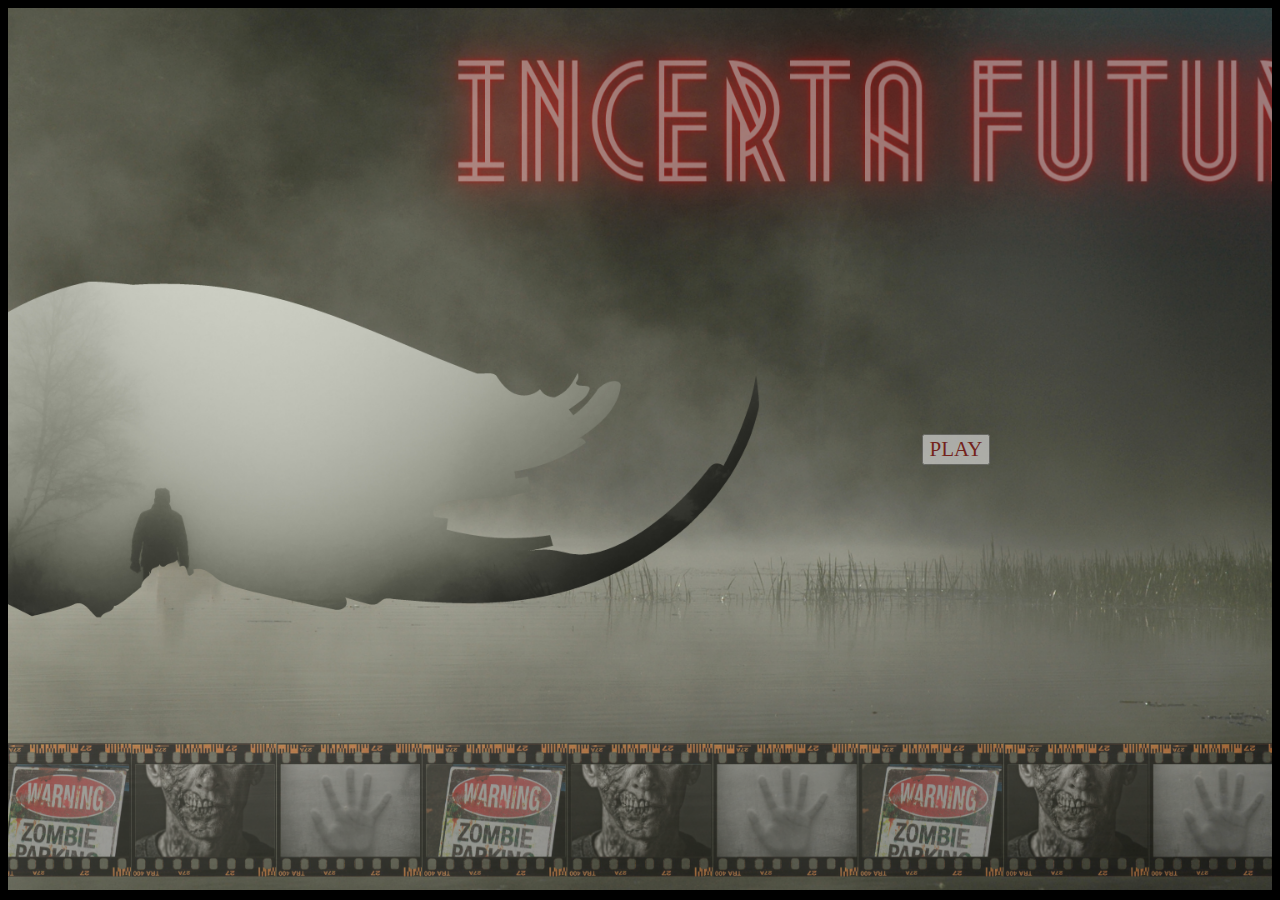
==== index.html @ 1947eb31 "Update index.html" ====
<html>
    <style>
        body, html{
            height: 99%;
            background-color: black;
            color: wheat;
            font-size: 18px;
            text-align: center;
        }
        .audio{
            background-image: url("incerta\ futuri.png");
            height: 100%;
            background-position: center;
            background-size: cover;
            background-repeat: no-repeat;
            display: flex;
            flex-direction: row;
            align-content: center;
            align-items: center;
            background-attachment: fixed;
            width: 100%;
            font-family: metropolis;
        }
        .container1, .container2{
            display: flex;
            align-items: center;
            justify-content: center;
            width: 50%;
            font-family: 'MetropolisRegular';
            font-weight: normal;
            font-style: normal;
            color: #8f0000;
            opacity: 58%;
            flex-direction: column;
            text-shadow: 2px 2px black;
        }
        button{
            font-family: 'MetropolisRegular';
            font-weight: normal;
            font-style: normal;
            color: #8f0000;
            font-size: 21px;
          }
          #new{
              text-align: center;
              color: wheat;
              height: 100%;
              font-size: 21px;
          }
          .wakingup{
              padding: 10px;
              font-size: 21px;
              transition: ease-in;
          }
    </style>
    <script>
        function run(){
            document.getElementById("message").hidden = false
            document.getElementById("bttn").hidden = true
            document.getElementById("start").hidden = false
            var msc = new Audio('mixkit-piano-horror-671.mp3')
            msc.play()
        }
        function start(){
            document.getElementById("new").hidden = false;
            document.getElementById("scro").hidden = false;
            document.getElementsByClassName("container2").hidden = true;
            document.getElementById('start').hidden = true;
            document.getElementById('message').hidden = true;
        }
        function janela(){
            document.getElementById("new").hidden = true;
            document.getElementById("janela").hidden = false;
        }
        function barulho(){
            document.getElementById("new").hidden = true;
            document.getElementById("barulho").hidden = false;
        }
    </script>
    <body>
        <link rel="stylesheet" media="screen" href="https://fontlibrary.org//face/metropolis" type="text/css"/>
        <div hidden="false" id="ad" class="audio">
            <div class="container1">
                
            </div>
            <div class="container2">
                <button id="bttn" onclick="run()"> PLAY </button>
                <h1 id="message" hidden="true"> FUCK THIS! </h1>
                <button hidden="true" id="start" onclick="start()"> START </button>
                <h1 hidden="true" id="scro"> Role para baixo </h1>
            </div>
        </div>
        <div hidden="false" id="new">
            <h1> BEM-VINDO... QUANTO TEMPO SUMIDO </h1>
            <p> Você acorda, atordoado em uma cama de hospital</p>
            <p> Tudo ao seu redor parece estar abandonado ...</p>
            <p> Você não se lembra de nada...</p>
            <div class="wakingup">
                <p> Você escuta um barulho vindo da janela... </p>
                <p> quando estava prestes a virar para dar uma olha um grito vindo dos corredores do hospital </p>
                <p> o que você faz? </p>
                <div class="choices"> 
                    <button onclick="janela()"> Olhar pela janela </button>
                    <button onclick="barulho()"> Ir atrás do barulho </button>
                </div>
            </div>
        </div>
        <div hidden="true" id="janela" style="padding: 10px; height: 100%; vertical-align: middle; place-items:unset;">
            <h1> Voce escolheu olhar pela janela </h1>
            <p style="font-size: 12px;"> <i>Devido a sua escolha, o final foi alterado</i> </p>
            <p>
                Ao chegar perto da janela você começar a ver cidade abandonada <br>
                onde a natureza reencontra o seu lugar.... <br>
                <br>
                Em baixo de um pinheiro você vê um homem deitado... <br>
                será que ele está dormindo? <br>
            </p>
            <h1> Você tem duas opções </h1>
            <button> Tentar chamar ele grintando </button>
            <button> Levantar da cama </button>
        </div>
        <div hidden="true" id="barulho" style="padding: 10px; height: 100%; vertical-align: middle; place-items:unset;">
            <h1> Voce escolheu seguir o barulho </h1>
            <p style="font-size: 12px;"> <i>Devido a sua escolha, o final foi alterado</i> </p>
            <p>
                Ao sair do seu quarto você encontra corredores vazions <br>
                <i>destruidos</i><br>
                <br>
                <br>
                Continuando andando pelos corredores <i> silenciosos </i> você começa a se sentir confuso <br>
                <br>
                <i> <b> cade o barulho? </b> </i> você se pergunta <br>
            </p>
            <h1> Você tem duas opções </h1>
            <button> Chamar alguem </button>
            <button> Continuar em silencio </button>
        </div>
    </body>
</html>
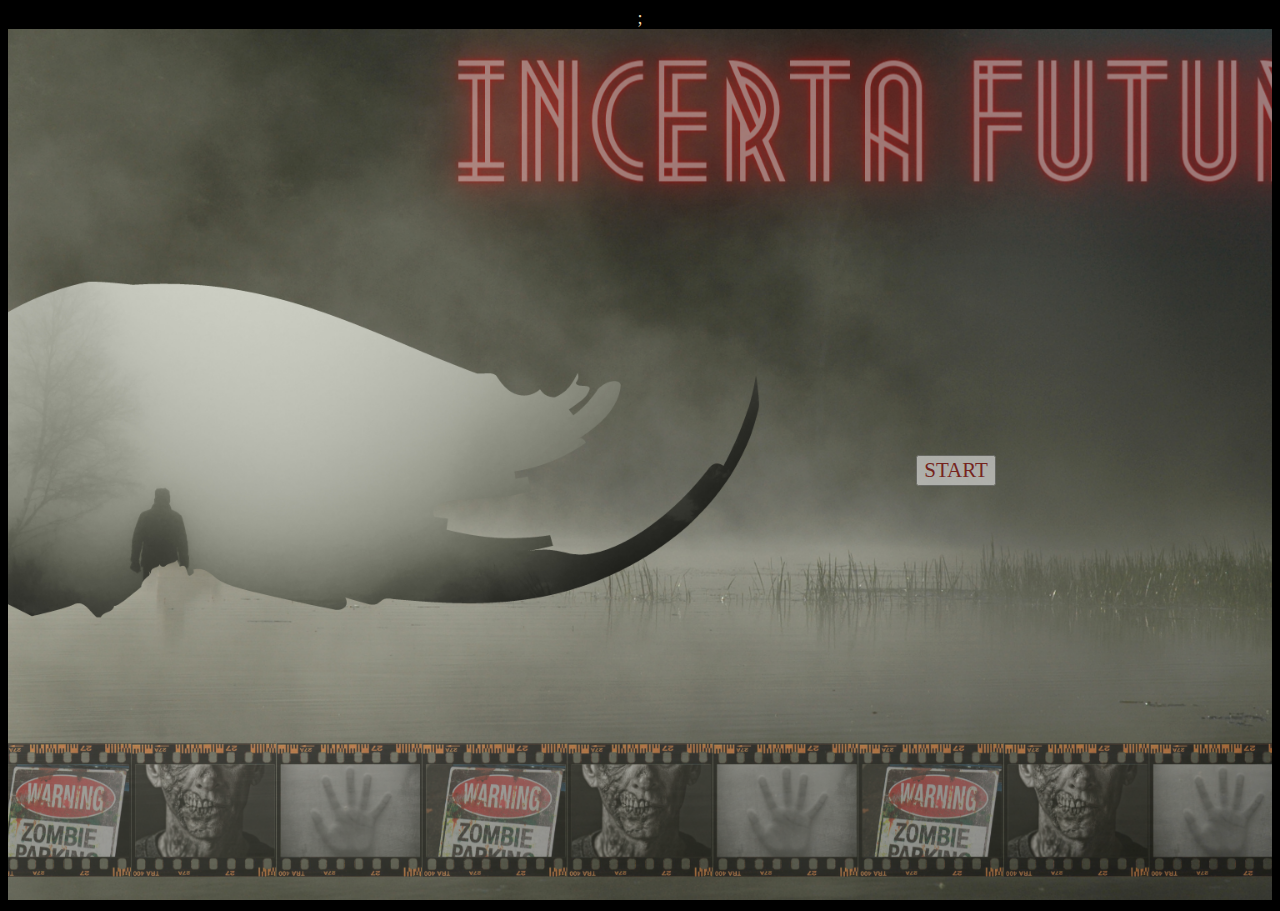
==== commit 4fbc2ef9: "Update index.html" ====
--- a/index.html
+++ b/index.html
@@ -1,4 +1,8 @@
 <html>
+    <head>
+        <title> INSERTA FUTURI </title>
+        <link rel="sortcut icon" href="i.f..png" type="image/x-icon" />;
+    </head>
     <style>
         body, html{
             height: 99%;
@@ -56,7 +60,7 @@
     <script>
         function run(){
             document.getElementById("message").hidden = false
-            document.getElementById("bttn").hidden = true
+            document.getElementById("bttn2").hidden = true
             document.getElementById("start").hidden = false
             var msc = new Audio('mixkit-piano-horror-671.mp3')
             msc.play()
@@ -84,7 +88,8 @@
                 
             </div>
             <div class="container2">
-                <button id="bttn" onclick="run()"> PLAY </button>
+                <input hidden="true" onclick="run()" type="image" src="https://icon-library.com/images/play-button-icon-png/play-button-icon-png-23.jpg" id="bttn" width="100" height="100" alt="submit"/>  
+                <button id="bttn2" onclick="run()"> START </button>
                 <h1 id="message" hidden="true"> FUCK THIS! </h1>
                 <button hidden="true" id="start" onclick="start()"> START </button>
                 <h1 hidden="true" id="scro"> Role para baixo </h1>
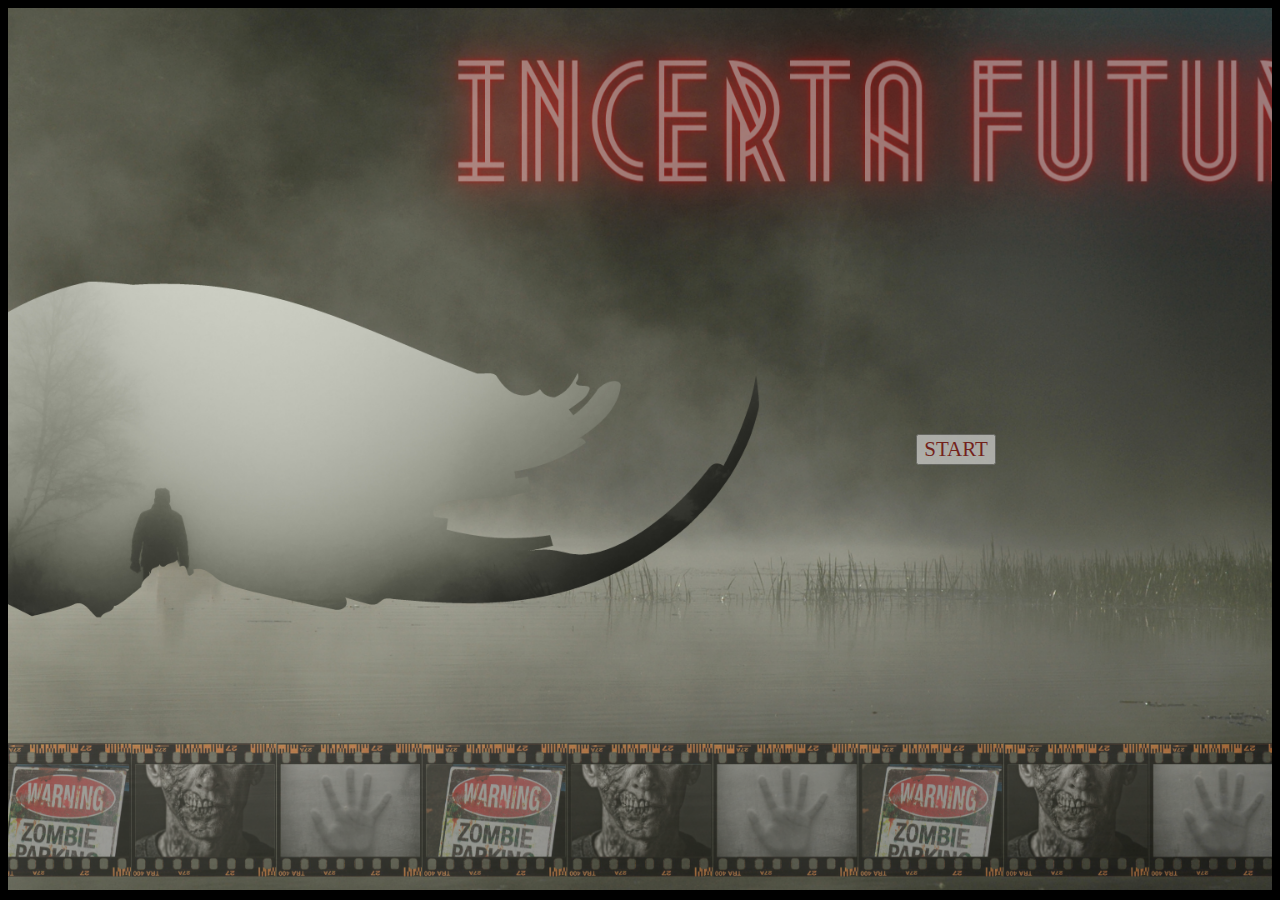
==== commit 822b9e5e: "Update index.html" ====
--- a/index.html
+++ b/index.html
@@ -1,7 +1,7 @@
 <html>
     <head>
         <title> INSERTA FUTURI </title>
-        <link rel="sortcut icon" href="i.f..png" type="image/x-icon" />;
+        <link rel="sortcut icon" href="i.f..png" type="image/x-icon" />
     </head>
     <style>
         body, html{
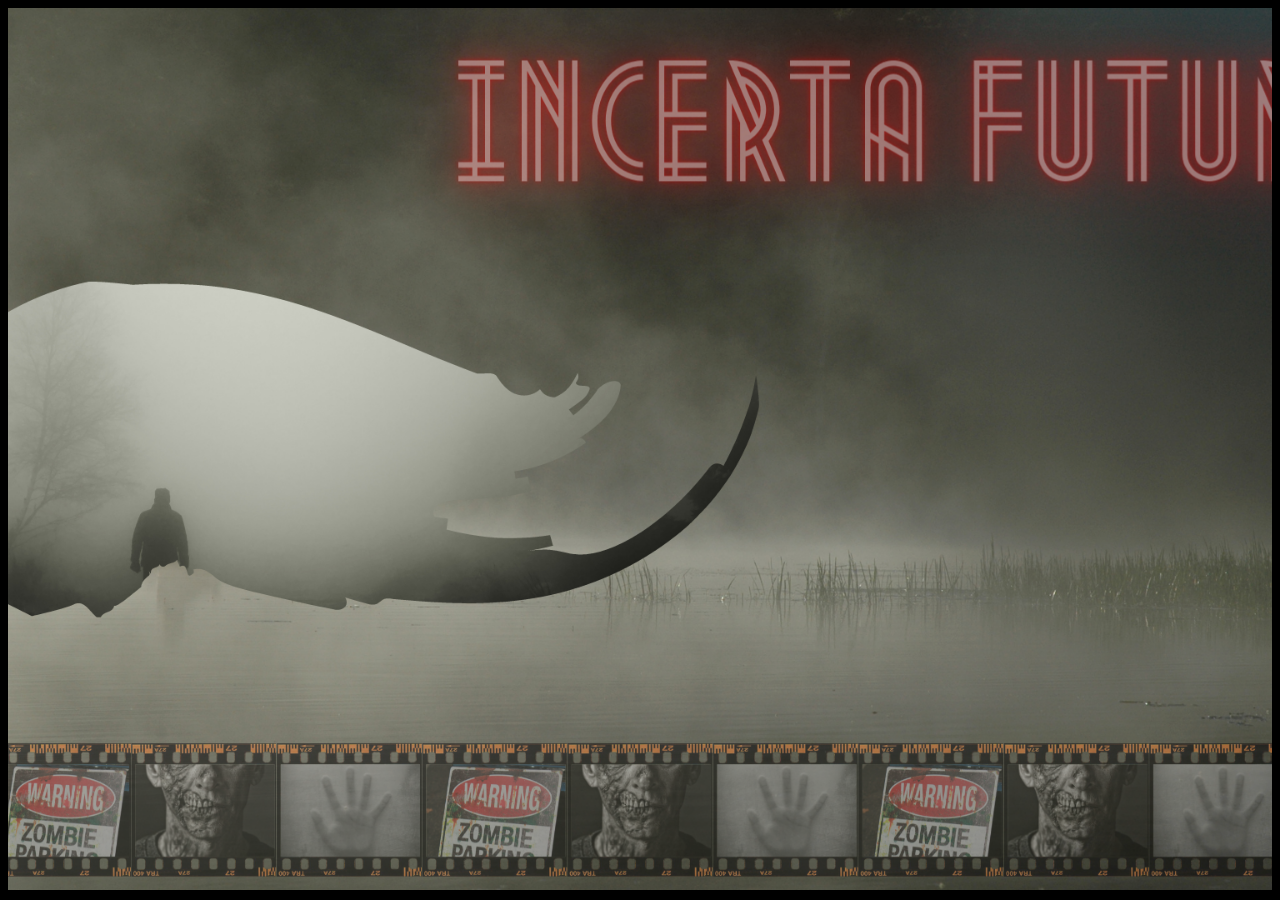
==== commit 27495bda: "Update index.html" ====
--- a/index.html
+++ b/index.html
@@ -4,90 +4,144 @@
         <link rel="sortcut icon" href="i.f..png" type="image/x-icon" />
     </head>
     <style>
-        body, html{
+        body, html {
             height: 99%;
             background-color: black;
             color: wheat;
             font-size: 18px;
             text-align: center;
-        }
-        .audio{
-            background-image: url("incerta\ futuri.png");
+            font-family: 'MetropolisRegular', sans-serif;
+        }
+        .audio {
+            background-image: url("incerta futuri.png");
             height: 100%;
             background-position: center;
             background-size: cover;
             background-repeat: no-repeat;
             display: flex;
             flex-direction: row;
-            align-content: center;
             align-items: center;
             background-attachment: fixed;
-            width: 100%;
-            font-family: metropolis;
-        }
-        .container1, .container2{
+        }
+        .container {
             display: flex;
             align-items: center;
             justify-content: center;
             width: 50%;
-            font-family: 'MetropolisRegular';
-            font-weight: normal;
-            font-style: normal;
             color: #8f0000;
             opacity: 58%;
             flex-direction: column;
             text-shadow: 2px 2px black;
         }
-        button{
-            font-family: 'MetropolisRegular';
-            font-weight: normal;
-            font-style: normal;
+        button {
             color: #8f0000;
             font-size: 21px;
-          }
-          #new{
-              text-align: center;
-              color: wheat;
-              height: 100%;
-              font-size: 21px;
-          }
-          .wakingup{
-              padding: 10px;
-              font-size: 21px;
-              transition: ease-in;
-          }
+        }
+        #new {
+            text-align: center;
+            color: wheat;
+            height: 100%;
+            font-size: 21px;
+        }
+        .wakingup {
+            padding: 10px;
+            font-size: 21px;
+            transition: ease-in;
+        }
+        h1 {
+            margin-bottom: -3px;
+            margin-top: -3px;
+        }
     </style>
     <script>
         function run(){
+            window.scrollTo(0, 0);
             document.getElementById("message").hidden = false
             document.getElementById("bttn2").hidden = true
             document.getElementById("start").hidden = false
             var msc = new Audio('mixkit-piano-horror-671.mp3')
             msc.play()
+            window.scrollTo(0, 0);
         }
         function start(){
+            window.scrollTo(0, 0);
             document.getElementById("new").hidden = false;
             document.getElementById("scro").hidden = false;
-            document.getElementsByClassName("container2").hidden = true;
             document.getElementById('start').hidden = true;
             document.getElementById('message').hidden = true;
+            document.getElementById("audio").style.display = 'none'
+            window.scrollTo(0, 0);
         }
         function janela(){
+            window.scrollTo(0, 0);
             document.getElementById("new").hidden = true;
             document.getElementById("janela").hidden = false;
+            window.scrollTo(0, 0);
         }
         function barulho(){
+            window.scrollTo(0, 0);
             document.getElementById("new").hidden = true;
             document.getElementById("barulho").hidden = false;
+            window.scrollTo(0, 0);
+        }
+        function gritar(){
+            window.scrollTo(0, 0);
+            document.getElementById("janela").hidden = true;
+            document.getElementById("gritar").hidden = false;
+            window.scrollTo(0, 0);
+        }
+        function C1a(){
+            window.scrollTo(0, 0);
+            document.getElementById("gritar").hidden = true;
+            document.getElementById("c1a").hidden = false;
+        }
+        function levantar(){
+            window.scrollTo(0, 0);
+            document.getElementById("janela").hidden = true;
+            document.getElementById("levantar").hidden = false;
+        }
+        function C1b(){
+            window.scrollTo(0, 0);
+            document.getElementById("levantar").hidden = true;
+            document.getElementById("c1b").hidden = false;
+            $(window).scrollTop(0);
+        }
+        function concordar(){
+            window.scrollTo(0, 0);
+            document.getElementById("c1b").hidden = true;
+            document.getElementById("concordar").hidden = false;
+            $(window).scrollTop(0);
+        }
+        function concordar2(){
+            window.scrollTo(0, 0);
+            document.getElementById("c1a").hidden = true;
+            document.getElementById("concordar2").hidden = false;
+            $(window).scrollTop(0);
+        }
+        function chamar(){
+            window.scrollTo(0, 0);
+            document.getElementById("barulho").hidden = true;
+            document.getElementById("chamar").hidden = false;
+            $(window).scrollTop(0);
+        }
+        function c1c(){
+            window.scrollTo(0, 0);
+            document.getElementById("chamar").hidden = true;
+            document.getElementById("c1c").hidden = false;
+        }
+        function silencio (){
+            window.scrollTo(0, 0);
+            document.getElementById("barulho").hidden = true;
+            document.getElementById("silencio").hidden = false
         }
     </script>
     <body>
         <link rel="stylesheet" media="screen" href="https://fontlibrary.org//face/metropolis" type="text/css"/>
-        <div hidden="false" id="ad" class="audio">
+        <div class="audio" id="audio">
             <div class="container1">
                 
             </div>
-            <div class="container2">
+            <div hidden="false" class="container2">
                 <input hidden="true" onclick="run()" type="image" src="https://icon-library.com/images/play-button-icon-png/play-button-icon-png-23.jpg" id="bttn" width="100" height="100" alt="submit"/>  
                 <button id="bttn2" onclick="run()"> START </button>
                 <h1 id="message" hidden="true"> FUCK THIS! </h1>
@@ -110,7 +164,7 @@
                 </div>
             </div>
         </div>
-        <div hidden="true" id="janela" style="padding: 10px; height: 100%; vertical-align: middle; place-items:unset;">
+        <div hidden="true" id="janela" style="padding: 10px; vertical-align: middle; place-items:unset;">
             <h1> Voce escolheu olhar pela janela </h1>
             <p style="font-size: 12px;"> <i>Devido a sua escolha, o final foi alterado</i> </p>
             <p>
@@ -121,14 +175,219 @@
                 será que ele está dormindo? <br>
             </p>
             <h1> Você tem duas opções </h1>
-            <button> Tentar chamar ele grintando </button>
-            <button> Levantar da cama </button>
+            <button onclick="gritar()"> Tentar chamar ele grintando </button>
+            <button onclick="levantar()"> Levantar da cama </button>
+        </div>
+        <div hidden="true" id="levantar" style="padding: 10px; vertical-align: middle; place-items:unset;">
+            <h1> Voce escolheu <i> <b> levantar</b></i></h1>
+            <p style="font-size: 12px;"> <i>Devido a sua escolha, o final foi alterado</i> </p>
+            <p>
+                
+                Meio fraco e cambaleando você levanta <br>
+                olha pela janela e o cara ainda está la <br>
+                tentar andar você até a porta meio tonto <br>
+                com muito esforço você abre a porta e sai do quarto <br>
+                você olha para a esquerda e não tem nada além de um corredor <br>
+                para a direita você vê uma porta aberta <br>
+                ao seguir pela porta você sai na floresta... a sua esquerda está o cara que você viu na janela <br>
+                ao tentar se aproximar outro jovem aparece, pega o cara pelo pescoço, levantando-o do chão <br>
+                em movimentos bruscos ele arranca o intestino de dentro do cara e começa a comer<br>
+                <br>
+
+                e sem acreditar muito você percebe... <br>
+                o apocalipse zumbie começou <br>
+                e o seu futuro está... incerto <br>
+                <h1> INCERTA FUTURI </h1>
+                <h2> por: Helio Henrique </h2>
+            </p>
+            <button onclick="C1b()"> Continuar </button>
+        </div>
+        <div hidden="true" id="c1b" style="padding: 10px; vertical-align: middle; place-items:unset;">
+            <h1> Capítulo 01: Águas Claras </h1>
+            <h3> Acampamento Dash, 07:30 a.m. </h3>
+            <p>
+                Lucius está de tocaia na torne norte, você olha para ele, pobre idoso, 5 anos já na mesma posição <br>
+                Scarlet chama você na ala leste, noticia boa você sabe que não é... quando é noticia bom com ela? <br>
+                ela tem uma reputação de sempre trazer noticia ruim ao acamapmento, mas ela foi quem te acolheu <br>
+                depois que você foi quase capturado por um zumbie, você quase morreu, deve a sua vida a ela <br>
+                ninguém no acampamento te julga apenas o comandante, honetamente ele só está no poder ainda por <br>
+                ninguém tem coragem de o enfrentar... até hoje pelo menos<br>
+            </p>
+            <p style="font-size: 10px;">
+                Dica: suas ações influenciam como os personagens irão regir a sua presença.
+            </p>
+            <p>
+                <i> "Precisamos conversar sobre o comandante" </i> falou Scarlet <br>
+                você começa a ficar nervoso... <br>
+                <i> "Ouvi falar que Jacksville está com interesse de expandir" </i> fala Scarlet <br>
+                <br>
+                Jacksville é outro acampamento da area de Aguas Claras o problema é que o comandante tem um problema com eles <br>
+                De acordo com as histórias do comandante, Jackson, o fundador de Jacksville era muito proximo de Jasmin <br>
+                Jasmin era a namorada (na época, por que ninguém aguenta ele tanto tempo) do comandante <br>
+                em uma noite quando o comandante estava de tocaia ele ouvi certos rumores e quando entrou na tenda de Jackson la estava ele... <br>
+                pelado... transando com Jasmin <br>
+                o comandante pegou os dois e os baniu de Dash <br>
+                ambos sairam pelados e sem rumo <br>
+                <br>
+                <i> "O plano é o seguinte, omitimos para o comandante, conversamos com Jacks (apelido de Jackson)<br>
+                    e o convecemos de juntar os dois acampamentos"</i> fala Scarlet <br>
+                <i> "Realmente parece ser uma ideia interesse, vamos tem mais comida para sobreviver, já que os melhores caçadores <br>
+                    estão com Jacks, e aumenta a nossa proteção" </i> Você fala <br>
+                <i> "Posso confiar em você? "</i> Pergunta Scarlet <br>
+                <br>
+                O que fazer? se eu aceitar a proposta de Scarlet, podemos trazer uma vida melhor para os nossos amigos <br>
+                também me sinto na obrigação de aceitar, já que por ela ter me salvado, sei que posso confiar nela <br>
+                Mas se eu concordar o comandante vai querer começar uma guerra <br>
+            </p>
+            <h1> O que você quer fazer? </h1>
+            <button onclick="concordar()"> Concordar com a junção </button>
+            <button onclick="recusar()"> Recusar a proposta </button>
+
+        </div>
+        <div hidden="true" id="concordar" style="padding: 10px; vertical-align: middle; place-items:unset;">
+            <h1> Você <i>concordou</i> com a proposta</h1>
+            <p style="font-size: 12px;"> <i>Devido a sua escolha, o final foi alterado</i> </p>
+            <p style="font-size: 12px;"> <i>Seu relacionamento com Scarlet melhorou   </i> </p>
+            <p>
+                Você está andando agora, sozinho, refletivo, será que você fez uma boa escolha? <br>
+                Lucius ainda em seu posto, esse homem é de grande admiração do acampamento <br>
+                dizem que negros não envelhecem, o cara tem 75 anos e tem cara de 30 <br>
+                a história não é a das mais felizes <br>
+                <br>
+                <i> Ele e sua mulher estavam juntos com o comandante desde o inicio do apocalipse, <br>
+                sua esposa tinha achado uma criança perdida no dia em que o acampamento foi fundado, <br>
+                uma jovem de 5 anos, que rápidamente virou o mundo todo deles, mas infelizmente, na noite <br>
+                mais fria do inverno, Marta (esposa de Lucius) e Celine (sua filha adotada), estavam atrás de lenha <br>
+                para a fogueira, quando um grupo de zumbies atacou, com os gritos Lucius foi correndo ajuda-las, mas chegando lá <br>
+                era tarde de mais, os ossos já estavam aparecendo, e o que sobrou foi um medalhão que Marta tinha feito e dado a celine <br>
+                hoje Lucius não tira o medalhão	do corpo para nada <br> </i>
+                <br>
+                Lucius olha em sua direção, e faz um sinal com a cabeça para você ir até ele <br>
+                <i> "Que vista linda" </i> você fala para ele ao olhar o lago <br>
+                Realmente a visão é diferente da situação de dentro do muro, a natureza sempre foi linda, principalmente sem a interferência humana <br>
+                <i> "Esse era o lugar favorito de Celine, ela vinha todo dia me dar boa noite" </i> fala Lucius <br>
+                <i> "Ela me parece ser uma criança adorável" </i> você fala <br>
+                <i> "Minha pricesa era" </i> diz Lucius sorrindo olhando para o medalhão <br>
+                após alguns momentos de silêncio, Lucius olha para você e fala: <br>
+                <i> "Eu posso ser idoso, mas não sou burro, eu ouço os rumores  </i><br>
+                <i> Scarlett é extremamente inteligente, uma das pessoas que eu mais confio aqui dentro</i><br>
+                <i> mas as vezes ela não pensa em todos os cenários, e tem uma coisa que ela pode estar esquecendo</i><br>
+                <i> o comandante é louco, principalmente por poder, mas ele não aceita traição, </i><br>
+                <i> pense muito bem nas suas atitudes jovem, eu não gosto muito do comandante, mas ele mantem esse lugar em ordem"</i> <br>
+            </p>
+            <h1> O que você fala? </h1>
+            <button> Não sei do que você está falando </button>
+            <button> Mas temos que pensar no melhor para a comunidade</button>
+        </div>
+        <div hidden="true" id="gritar" style="padding: 10px; vertical-align: middle; place-items:unset;">
+            <h1> Voce escolheu <i> <b> chamar</b></i></h1>
+            <p style="font-size: 12px;"> <i>Devido a sua escolha, o final foi alterado</i> </p>
+            <p>
+                Você grita <i> "SENHOR" </i> mas ele não atende <br>
+                <i> "Estranho ele não atender, deve estar ferrado no sono mesmo" </i> <br>
+                <br>
+                mais uma vez você grita <i> "SENHOR" </i> dessa vez parece que está funcionado <br>
+                ele está se movendo <br>
+                <br>
+                você escuta um barulho estranho <br>
+                no final da rua você vê outro homem se aproximando <br>
+                ele parece estar com a perna machucada, mancando <br>
+                ao chegar perto do homem na árvore ele pega pelo pescoço, levantando-o bruscamente <br>
+                introduz violentamente a mão no estomago e puxa o intestino para fora <br>
+                rápidamente leva a mão até a boca e começa a comer o intestino <br>
+                <br>
+                e sem acreditar muito você percebe... <br>
+                o apocalipse zumbie começou <br>
+                e o seu futuro está... incerto <br>
+                <h1> INCERTA FUTURI </h1>
+                <h2> por: Helio Henrique </h2>
+            </p>
+            <button onclick="C1a()"> Continuar </button>
+        </div>
+        <div hidden="true" id="c1a" style="padding: 10px; vertical-align: middle; place-items:unset;">
+            <h1> Capítulo 01: Águas Claras </h1>
+            <h3> Acampamento Dash, 07:30 a.m. </h3>
+            <p>
+                Lucius está de tocaia na torne norte, você olha para ele, pobre idoso, 5 anos já na mesma posição <br>
+                Scarlet chama você na ala leste, noticia boa você sabe que não é... quando é noticia bom com ela? <br>
+                ela tem uma reputação de sempre trazer noticia ruim ao acamapmento, mas ela foi quem te acolheu <br>
+                depois que você desmaiou no hospital, quem não iria também, você viu alguem ser comido vivo por <br>
+                um zumbie, ninguém no acampamento te julga apenas o comandante, honetamente ele só está no <br>
+                poder ainda por que ninguém tem coragem de o enfrentar... até hoje pelo menos<br>
+            </p>
+            <p style="font-size: 10px;">
+                Dica: suas ações influenciam como os personagens irão regir a sua presença.
+            </p>
+            <p>
+                <i> "Precisamos conversar sobre o comandante" </i> falou Scarlet <br>
+                você começa a ficar nervoso... <br>
+                <i> "Ouvi falar que Jacksville está com interesse de expandir" </i> fala Scarlet <br>
+                <br>
+                Jacksville é outro acampamento da area de Aguas Claras o problema é que o comandante tem um problema com eles <br>
+                De acordo com as histórias do comandante, Jackson, o fundador de Jacksville era muito proximo de Jasmin <br>
+                Jasmin era a namorada (na época, por que ninguém aguenta ele tanto tempo) do comandante <br>
+                em uma noite quando o comandante estava de tocaia ele ouvi certos rumores e quando entrou na tenda de Jackson la estava ele... <br>
+                pelado... transando com Jasmin <br>
+                o comandante pegou os dois e os baniu de Dash <br>
+                ambos sairam pelados e sem rumo <br>
+                <br>
+                <i> "O plano é o seguinte, omitimos para o comandante, conversamos com Jacks (apelido de Jackson)<br>
+                    e o convecemos de juntar os dois acampamentos"</i> fala Scarlet <br>
+                <i> "Realmente parece ser uma ideia interesse, vamos tem mais comida para sobreviver, já que os melhores caçadores <br>
+                    estão com Jacks, e aumenta a nossa proteção" </i> Você fala <br>
+                <i> "Posso confiar em você? "</i> Pergunta Scarlet <br>
+                <br>
+                O que fazer? se eu aceitar a proposta de Scarlet, podemos trazer uma vida melhor para os nossos amigos <br>
+                Mas se eu concordar o comandante vai querer começar uma guerra <br>
+            </p>
+            <h1> O que você quer fazer? </h1>
+            <button onclick="concordar2()"> Concordar com a junção </button>
+            <button> Recusar a proposta </button>
+        </div>
+        <div hidden="true" id="concordar2" style="padding: 10px; vertical-align: middle; place-items:unset;">
+            <h1> Você <i>concordou</i> com a proposta</h1>
+            <p style="font-size: 12px;"> <i>Devido a sua escolha, o final foi alterado</i> </p>
+            <p style="font-size: 12px;"> <i>Seu relacionamento com Scarlet melhorou   </i> </p>
+            <p>
+                Você está andando agora, sozinho, refletivo, será que você fez uma boa escolha? <br>
+                Lucius ainda em seu posto, esse homem é de grande admiração do acampamento <br>
+                dizem que negros não envelhecem, o cara tem 75 anos e tem cara de 30 <br>
+                a história não é a das mais felizes <br>
+                <br>
+                <i> Ele e sua mulher estavam juntos com o comandante desde o inicio do apocalipse, <br>
+                sua esposa tinha achado uma criança perdida no dia em que o acampamento foi fundado, <br>
+                uma jovem de 5 anos, que rápidamente virou o mundo todo deles, mas infelizmente, na noite <br>
+                mais fria do inverno, Marta (esposa de Lucius) e Celine (sua filha adotada), estavam atrás de lenha <br>
+                para a fogueira, quando um grupo de zumbies atacou, com os gritos Lucius foi correndo ajuda-las, mas chegando lá <br>
+                era tarde de mais, os ossos já estavam aparecendo, e o que sobrou foi um medalhão que Marta tinha feito e dado a celine <br>
+                hoje Lucius não tira o medalhão	do corpo para nada <br> </i>
+                <br>
+                Lucius olha em sua direção, e faz um sinal com a cabeça para você ir até ele <br>
+                <i> "Que vista linda" </i> você fala para ele ao olhar o lago <br>
+                Realmente a visão é diferente da situação de dentro do muro, a natureza sempre foi linda, principalmente sem a interferência humana <br>
+                <i> "Esse era o lugar favorito de Celine, ela vinha todo dia me dar boa noite" </i> fala Lucius <br>
+                <i> "Ela me parece ser uma criança adorável" </i> você fala <br>
+                <i> "Minha pricesa era" </i> diz Lucius sorrindo olhando para o medalhão <br>
+                após alguns momentos de silêncio, Lucius olha para você e fala: <br>
+
+                Após a conversa, você desce e vai para a sua barraca <br>
+                <br>
+                Após algumas horas o comandante te chama para conversar <br>
+                <i> " Eu estou contente com o seu serviço a comunidade <br>
+                    quero que você seja me conselheiro"</i> <br>
+                O que você deve fazer? você aceitou a proposta <br>
+                o que tornaria o que trabalho muito mais fácil na hora de unir os dois acampamentos <br>
+                porém corre o risco de causar um caos já que ele vai começar a confiar mais em você <br>
+            </p>
+            <h1> O que você fala? </h1>
+            <button> Aceitar o cargo </button>
+            <button> Recusar o cardo </button>
         </div>
         <div hidden="true" id="barulho" style="padding: 10px; height: 100%; vertical-align: middle; place-items:unset;">
             <h1> Voce escolheu seguir o barulho </h1>
             <p style="font-size: 12px;"> <i>Devido a sua escolha, o final foi alterado</i> </p>
             <p>
-                Ao sair do seu quarto você encontra corredores vazions <br>
+                Ao sair do seu quarto você encontra corredores vazios <br>
                 <i>destruidos</i><br>
                 <br>
                 <br>
@@ -137,8 +396,95 @@
                 <i> <b> cade o barulho? </b> </i> você se pergunta <br>
             </p>
             <h1> Você tem duas opções </h1>
-            <button> Chamar alguem </button>
-            <button> Continuar em silencio </button>
+            <button onclick="chamar()"> Chamar alguem </button>
+            <button onclick="silencio()"> Continuar em silencio </button>
+        </div>
+        <div hidden="true" id="silencio" style="padding: 10px; vertical-align: middle; place-items: unset;">
+            <h1> Você escolheu <i> Ficam em Silêncio</i></h1>
+            <p style="font-size: 12px;"> <i>Devido a sua escolha, o final foi alterado</i> </p>
+            <p>
+                Com muito cuidado você vai silenciosamente até a porta ao final da ala sul <br>
+                muito arriscado seguir o barulho, já que você não sabe o que está causando-o. <br>
+                Ao chegar na rua, você encontra um rastro de sangue vindo de um pinheiro até a estrada <br>
+                ao olha ao seu redor, você percebe uma montanha com fumaça ao topo <br>
+                <br>
+                Você está caminhando em direção a montanha, já que pode ter algum humano que possa te ajudar <br>
+                no meio do caminho você encontra um senhor de idade caido no chão, o corpo parecia estar apodrecendo <br>
+                ao tentar se aproximar você mê ele se mechendo, ele se arrasta até outro corpo caido no chão mais a frente <br>
+                quando você olha de novo, ele está comendo aquele corpo <br>
+                <br>
+                você estranha o que está acontecendo mas logo percebe <br>
+                você está em um apocalipse zumbie <br>
+                e seu futuro está incerto <br>
+
+                <h1> <i> INCERTA FUTURI </i> </h1>
+                <h2> por: Helio Henrique </h2>
+
+                <i> O amanhã não está garantido, lembre-se disso! </i>
+            </p>
+            <button onclick="c1d()"> Continuar </button>
+        </div>
+        <div hidden="true" id="chamar" style="padding: 10px; vertical-align: middle; place-items:unset;">
+            <h1> Você escolheu <i>chamar alguém</i> </h1>
+            <p style="font-size: 12px;"> <i>Devido a sua escolha, o final foi alterado</i> </p>
+            <p>
+                Você chama <i> "Alguem ai? Precisa de ajuda? "</i> mas ninguém atende <br>
+                Olhando pela sua volta você vê um corredor na ala norte, que parece ser infinito, no seu campo de visão não têm ninguém. <br>
+                <i> "Olá" </i> você fala, mas ninguém te responde <br>
+                <br>
+                você ouve um barulho na ala sul, quando você se vira vê um vulto passando pela porta <br>
+                Quando você se aproxima, percebe uns barulhos estranhos, como se alguém tivesse morrendo <br>
+                seu coração começa a acelarar, e ao chegar na porta você vê uma mulher comendo o braço de um homem <br>
+                <br>
+                Ao olha a pele da mulher que parecia que estava apodrencendo <br>
+                E em volta ninguém estar por perto você perce.... <br>
+                você está em um apocalipse zumbie... <br>
+                e seu futuro está... incerto <br>
+                <br>
+
+            </p>
+            <h1> <i> INCERTA FUTURI </i> </h1>
+            <h2> por: Helio Henrique </h2>
+
+            <p> 
+                <br>
+                <i> O amanhã não está garantido, lembre-se disso! </i> <br>
+                <br>
+            </p>
+            <button onclick="c1c()"> continuar </button>
+        </div>
+        <div hidden="true" id="c1c" style="padding: 10px; vertical-align: middle; place-items:unset;">
+            <h1> Capítulo 01: Águas Claras </h1>
+            <h3> Hospital Regional Sul, 8:30 p.m.  </h3>
+            <p>
+                Você se encontra sozinho e com frio, a noite chega e você não tem abrigo <br>
+                existem algumas opções, mas você não tem treinamento para poder sobreviver <br>
+                agora tudo é questão de vida ou morte, mas naõ deixe com que as suas escolhas do passado <br>
+                <i> afetem o seu futuro </i>
+                <br>
+                <br>
+                No topo da montanha você vê fumaça, isso pode significar que tenha pessoas lá <br>
+                pessoas pode ser bom para você sobreviver, desde que seu relacionamento com elas estaja bom <br>
+                <br>
+                ao se aproximar da montanha uma gange de motoqueiros param na sua frente <br>
+                homens barbudos, grandes e musculosos, com roupas de coro e tatuagens no rosto <br>
+                você começa a ficar apreensivo <br>
+                <i> "Olha o que temos aqui... "</i> fala o lider <br>
+                <i> "desculpa estar no seu caminho, eu acabei de acordar no hospital, não sei onde estou..."</i> você fala <br>
+                <i> "Você est´em Águas Claras..."</i> fala o que parece ser o mais jovem <br>
+                eles começam a conversar entre si, você percebe que estão falando de você <br>
+                <br>
+                <br>
+                após um tempo, o lider olha para você e fala <i> " você me parece ser um cara legal ...</i> <br>
+                <i> se você quiser, temos um espaço, te oferecemos comida e proteção, mas você tem que ajudar... </i> <br>
+                <i> ajudar na caça, ajudar treinando para lutar, você terá que fazer a sua parte também..."</i><br>
+                eles parecem ser legais, podem ajudar muito a sua sobrevivencia... <br>
+                mas você não sabe se eles são de confiança <br>
+                <br>
+                <h1> O que você faz? </h1>
+            </p>
+            <button> Aceitar </button>
+            <button> Recusar </button>
         </div>
     </body>
 </html>
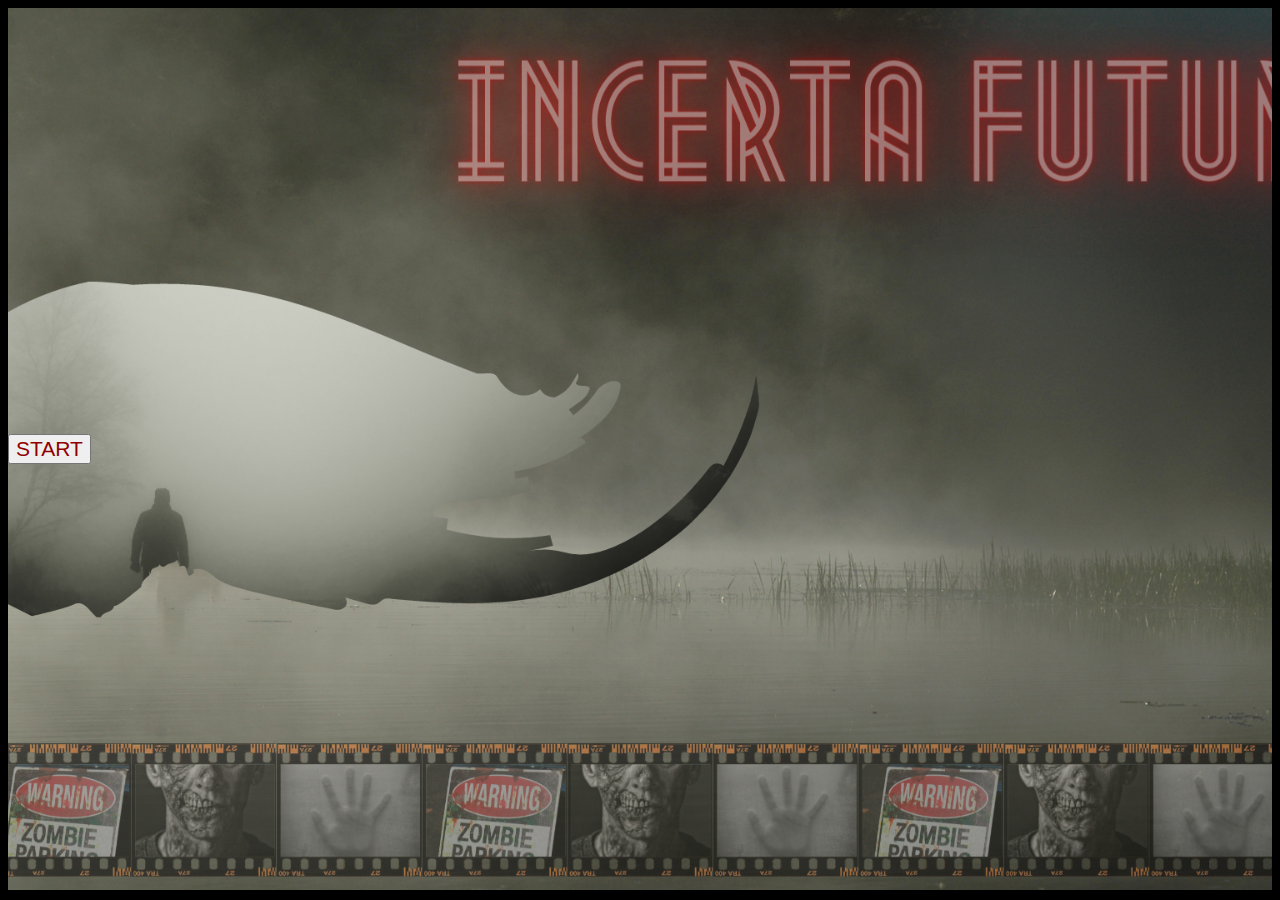
==== commit a6d67d30: "update geral" ====
--- a/index.html
+++ b/index.html
@@ -2,147 +2,17 @@
     <head>
         <title> INSERTA FUTURI </title>
         <link rel="sortcut icon" href="i.f..png" type="image/x-icon" />
+        <link rel="stylesheet" href="style.css">
+        <script src="script.js"></script>
     </head>
-    <style>
-        body, html {
-            height: 99%;
-            background-color: black;
-            color: wheat;
-            font-size: 18px;
-            text-align: center;
-            font-family: 'MetropolisRegular', sans-serif;
-        }
-        .audio {
-            background-image: url("incerta futuri.png");
-            height: 100%;
-            background-position: center;
-            background-size: cover;
-            background-repeat: no-repeat;
-            display: flex;
-            flex-direction: row;
-            align-items: center;
-            background-attachment: fixed;
-        }
-        .container {
-            display: flex;
-            align-items: center;
-            justify-content: center;
-            width: 50%;
-            color: #8f0000;
-            opacity: 58%;
-            flex-direction: column;
-            text-shadow: 2px 2px black;
-        }
-        button {
-            color: #8f0000;
-            font-size: 21px;
-        }
-        #new {
-            text-align: center;
-            color: wheat;
-            height: 100%;
-            font-size: 21px;
-        }
-        .wakingup {
-            padding: 10px;
-            font-size: 21px;
-            transition: ease-in;
-        }
-        h1 {
-            margin-bottom: -3px;
-            margin-top: -3px;
-        }
-    </style>
-    <script>
-        function run(){
-            window.scrollTo(0, 0);
-            document.getElementById("message").hidden = false
-            document.getElementById("bttn2").hidden = true
-            document.getElementById("start").hidden = false
-            var msc = new Audio('mixkit-piano-horror-671.mp3')
-            msc.play()
-            window.scrollTo(0, 0);
-        }
-        function start(){
-            window.scrollTo(0, 0);
-            document.getElementById("new").hidden = false;
-            document.getElementById("scro").hidden = false;
-            document.getElementById('start').hidden = true;
-            document.getElementById('message').hidden = true;
-            document.getElementById("audio").style.display = 'none'
-            window.scrollTo(0, 0);
-        }
-        function janela(){
-            window.scrollTo(0, 0);
-            document.getElementById("new").hidden = true;
-            document.getElementById("janela").hidden = false;
-            window.scrollTo(0, 0);
-        }
-        function barulho(){
-            window.scrollTo(0, 0);
-            document.getElementById("new").hidden = true;
-            document.getElementById("barulho").hidden = false;
-            window.scrollTo(0, 0);
-        }
-        function gritar(){
-            window.scrollTo(0, 0);
-            document.getElementById("janela").hidden = true;
-            document.getElementById("gritar").hidden = false;
-            window.scrollTo(0, 0);
-        }
-        function C1a(){
-            window.scrollTo(0, 0);
-            document.getElementById("gritar").hidden = true;
-            document.getElementById("c1a").hidden = false;
-        }
-        function levantar(){
-            window.scrollTo(0, 0);
-            document.getElementById("janela").hidden = true;
-            document.getElementById("levantar").hidden = false;
-        }
-        function C1b(){
-            window.scrollTo(0, 0);
-            document.getElementById("levantar").hidden = true;
-            document.getElementById("c1b").hidden = false;
-            $(window).scrollTop(0);
-        }
-        function concordar(){
-            window.scrollTo(0, 0);
-            document.getElementById("c1b").hidden = true;
-            document.getElementById("concordar").hidden = false;
-            $(window).scrollTop(0);
-        }
-        function concordar2(){
-            window.scrollTo(0, 0);
-            document.getElementById("c1a").hidden = true;
-            document.getElementById("concordar2").hidden = false;
-            $(window).scrollTop(0);
-        }
-        function chamar(){
-            window.scrollTo(0, 0);
-            document.getElementById("barulho").hidden = true;
-            document.getElementById("chamar").hidden = false;
-            $(window).scrollTop(0);
-        }
-        function c1c(){
-            window.scrollTo(0, 0);
-            document.getElementById("chamar").hidden = true;
-            document.getElementById("c1c").hidden = false;
-        }
-        function silencio (){
-            window.scrollTo(0, 0);
-            document.getElementById("barulho").hidden = true;
-            document.getElementById("silencio").hidden = false
-        }
-    </script>
     <body>
         <link rel="stylesheet" media="screen" href="https://fontlibrary.org//face/metropolis" type="text/css"/>
         <div class="audio" id="audio">
             <div class="container1">
                 
             </div>
-            <div hidden="false" class="container2">
-                <input hidden="true" onclick="run()" type="image" src="https://icon-library.com/images/play-button-icon-png/play-button-icon-png-23.jpg" id="bttn" width="100" height="100" alt="submit"/>  
+            <div class="container2">
+                <input hidden="false" onclick="run()" type="image" src="https://icon-library.com/images/play-button-icon-png/play-button-icon-png-23.jpg" id="bttn" width="100" height="100" alt="submit"/>  
                 <button id="bttn2" onclick="run()"> START </button>
                 <h1 id="message" hidden="true"> FUCK THIS! </h1>
                 <button hidden="true" id="start" onclick="start()"> START </button>
--- a/style.css
+++ b/style.css
@@ -0,0 +1,48 @@
+body, html {
+    height: 99%;
+    background-color: black;
+    color: wheat;
+    font-size: 18px;
+    text-align: center;
+    font-family: 'MetropolisRegular', sans-serif;
+}
+.audio {
+    background-image: url("incerta futuri.png");
+    height: 100%;
+    background-position: center;
+    background-size: cover;
+    background-repeat: no-repeat;
+    display: flex;
+    flex-direction: row;
+    align-items: center;
+    background-attachment: fixed;
+}
+.container {
+    display: flex;
+    align-items: center;
+    justify-content: center;
+    width: 50%;
+    color: #8f0000;
+    opacity: 58%;
+    flex-direction: column;
+    text-shadow: 2px 2px black;
+}
+button {
+    color: #8f0000;
+    font-size: 21px;
+}
+#new {
+    text-align: center;
+    color: wheat;
+    height: 100%;
+    font-size: 21px;
+}
+.wakingup {
+    padding: 10px;
+    font-size: 21px;
+    transition: ease-in;
+}
+h1 {
+    margin-bottom: -3px;
+    margin-top: -3px;
+}